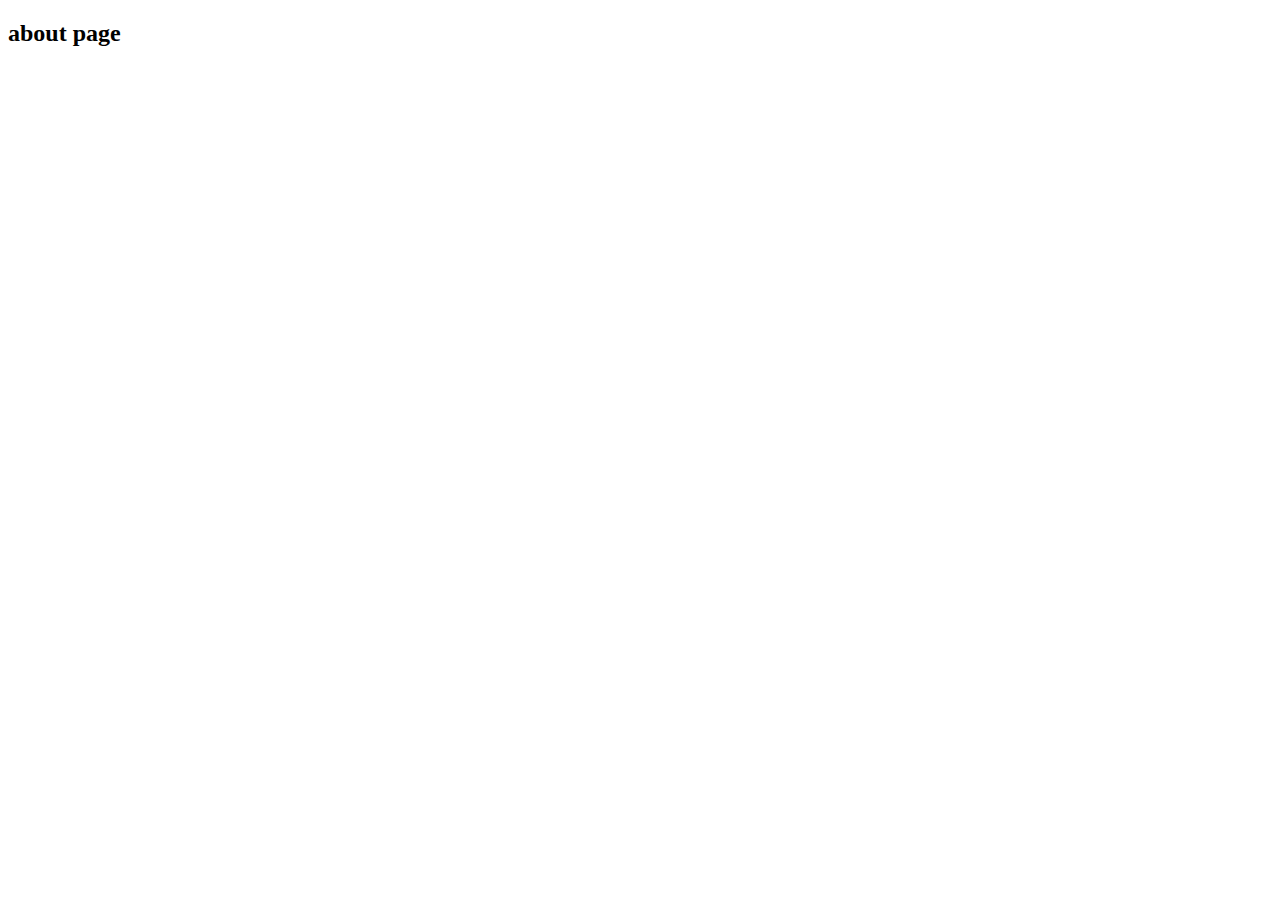
==== src/pages/about.html @ 9a6a2fca "Initial project setup && folder structure have created" ====
<!DOCTYPE html>
<html lang="en">
  <head>
    <meta charset="UTF-8" />
    <meta name="viewport" content="width=device-width, initial-scale=1.0" />
    <title>About | Comfy</title>
    <!-- font-awesome cdn -->
    <link
      rel="stylesheet"
      href="https://cdnjs.cloudflare.com/ajax/libs/font-awesome/5.14.0/css/all.min.css"
    />

    <!-- custom css links -->
    <link rel="stylesheet" href="../StyleSheet/style.css" />
    <link rel="stylesheet" href="../StyleSheet/responsive.css" />

    <!-- custom js -->
    <script defer type="module" src="../js/pages/about.js"></script>
  </head>
  <body>
    <h2>about page</h2>
  </body>
</html>
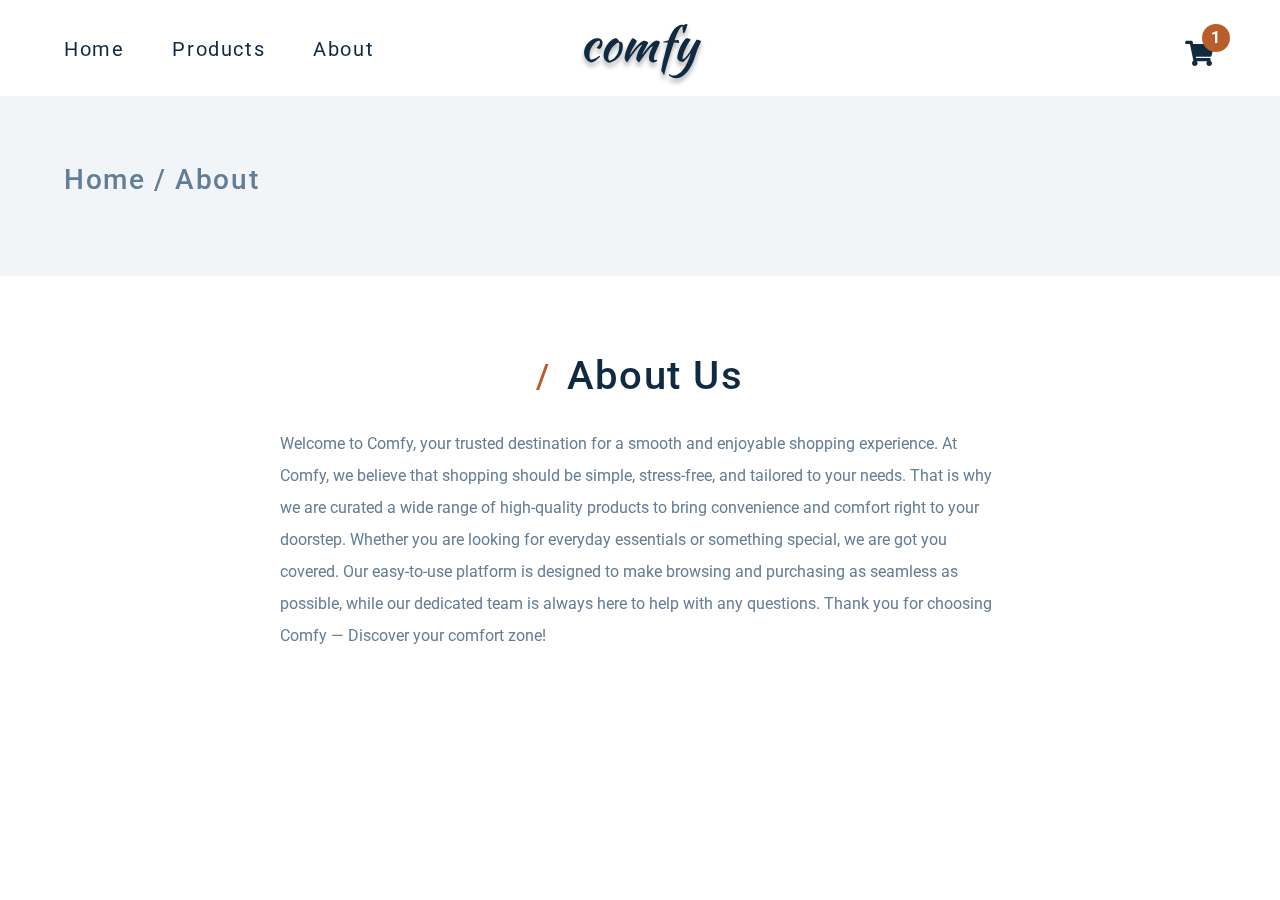
==== commit fe3ebef1: "Initial pages UI && responsive design have implemented" ====
--- a/src/pages/about.html
+++ b/src/pages/about.html
@@ -4,6 +4,10 @@
     <meta charset="UTF-8" />
     <meta name="viewport" content="width=device-width, initial-scale=1.0" />
     <title>About | Comfy</title>
+
+    <!--- favicon -->
+    <link rel="icon" href="../images/logo-black.svg" type="image/x-icon" />
+
     <!-- font-awesome cdn -->
     <link
       rel="stylesheet"
@@ -18,6 +22,107 @@
     <script defer type="module" src="../js/pages/about.js"></script>
   </head>
   <body>
-    <h2>about page</h2>
+    <!-- navbar -->
+    <nav class="navbar page">
+      <div class="nav-center">
+        <!-- links -->
+        <div>
+          <button class="toggle-nav">
+            <i class="fas fa-bars"></i>
+          </button>
+          <ul class="nav-links">
+            <li>
+              <a href="../../index.html" class="nav-link"> home </a>
+            </li>
+            <li>
+              <a href="./products.html" class="nav-link"> products </a>
+            </li>
+            <li>
+              <a href="./about.html" class="nav-link"> about </a>
+            </li>
+          </ul>
+        </div>
+        <!-- logo -->
+        <img src="../images/logo-black.svg" class="nav-logo" alt="logo" />
+        <!-- cart icon -->
+        <div class="toggle-container">
+          <button class="toggle-cart">
+            <i class="fas fa-shopping-cart"></i>
+          </button>
+          <span class="cart-item-count">1</span>
+        </div>
+      </div>
+    </nav>
+    <!-- hero -->
+    <section class="page-hero">
+      <div class="section-center">
+        <h3 class="page-hero-title">Home / About</h3>
+      </div>
+    </section>
+    <!-- sidebar -->
+    <div class="sidebar-overlay">
+      <aside class="sidebar">
+        <!-- close -->
+        <button class="sidebar-close">
+          <i class="fas fa-times"></i>
+        </button>
+        <!-- links -->
+        <ul class="sidebar-links">
+          <li>
+            <a href="../../index.html" class="sidebar-link">
+              <i class="fas fa-home fa-fw"></i>
+              home
+            </a>
+          </li>
+          <li>
+            <a href="./products.html" class="sidebar-link">
+              <i class="fas fa-couch fa-fw"></i>
+              products
+            </a>
+          </li>
+          <li>
+            <a href="./about.html" class="sidebar-link">
+              <i class="fas fa-book fa-fw"></i>
+              about
+            </a>
+          </li>
+        </ul>
+      </aside>
+    </div>
+    <!-- cart -->
+    <div class="cart-overlay">
+      <aside class="cart">
+        <button class="cart-close">
+          <i class="fas fa-times"></i>
+        </button>
+        <header>
+          <h3 class="text-slanted">your bag</h3>
+        </header>
+        <!-- cart items -->
+        <div class="cart-items"></div>
+        <!-- footer -->
+        <footer>
+          <h3 class="cart-total text-slanted">total : $12.99</h3>
+          <button class="cart-checkout btn">checkout</button>
+        </footer>
+      </aside>
+    </div>
+    <!-- about -->
+    <section class="section section-center about-page">
+      <div class="title">
+        <h2><span>/</span> About us</h2>
+      </div>
+      <p class="about-text">
+        Welcome to Comfy, your trusted destination for a smooth and enjoyable
+        shopping experience. At Comfy, we believe that shopping should be
+        simple, stress-free, and tailored to your needs. That is why we are
+        curated a wide range of high-quality products to bring convenience and
+        comfort right to your doorstep. Whether you are looking for everyday
+        essentials or something special, we are got you covered. Our easy-to-use
+        platform is designed to make browsing and purchasing as seamless as
+        possible, while our dedicated team is always here to help with any
+        questions. Thank you for choosing Comfy — Discover your comfort zone!
+      </p>
+    </section>
   </body>
 </html>
--- a/src/StyleSheet/style.css
+++ b/src/StyleSheet/style.css
@@ -0,0 +1,687 @@
+@import url("https://fonts.googleapis.com/css2?family=Roboto:ital,wght@0,100;0,300;0,400;0,500;0,700;0,900;1,100;1,300;1,400;1,500;1,700;1,900&display=swap");
+/*------ Variables ------*/
+:root {
+  /* dark shades of primary color*/
+  --clr-primary-1: hsl(21, 91%, 17%);
+  --clr-primary-2: hsl(21, 84%, 25%);
+  --clr-primary-3: hsl(21, 81%, 29%);
+  --clr-primary-4: hsl(21, 77%, 34%);
+  /* primary/main color */
+  --clr-primary-5: hsl(21, 62%, 45%);
+  /* lighter shades of primary color */
+  --clr-primary-6: hsl(21, 57%, 50%);
+  --clr-primary-7: hsl(21, 65%, 59%);
+  --clr-primary-8: hsl(21, 80%, 74%);
+  --clr-primary-9: hsl(21, 94%, 87%);
+  --clr-primary-10: hsl(21, 100%, 94%);
+  /* darkest grey - used for headings */
+  --clr-grey-1: #102a42;
+  --clr-grey-2: hsl(211, 39%, 23%);
+  --clr-grey-3: hsl(209, 34%, 30%);
+  --clr-grey-4: hsl(209, 28%, 39%);
+  /* grey used for paragraphs */
+  --clr-grey-5: hsl(210, 22%, 49%);
+  --clr-grey-6: hsl(209, 23%, 60%);
+  --clr-grey-7: hsl(211, 27%, 70%);
+  --clr-grey-8: hsl(210, 31%, 80%);
+  --clr-grey-9: hsl(212, 33%, 89%);
+  --clr-grey-10: hsl(210, 36%, 96%);
+  --clr-white: #fff;
+  --clr-red-dark: hsl(360, 67%, 44%);
+  --clr-red-light: hsl(360, 71%, 66%);
+  --clr-green-dark: hsl(125, 67%, 44%);
+  --clr-green-light: hsl(125, 71%, 66%);
+  --clr-black: #222;
+  --transition: all 0.3s linear;
+  --font: "Roboto", sans-serif;
+  --spacing: 0.1rem;
+  --radius: 0.25rem;
+  --light-shadow: 0 5px 15px rgba(0, 0, 0, 0.1);
+  --dark-shadow: 0 5px 15px rgba(0, 0, 0, 0.2);
+  --max-width: 1170px;
+  --fixed-width: 620px;
+}
+
+/*------ Global styles ------*/
+*,
+::after,
+::before {
+  margin: 0;
+  padding: 0;
+  box-sizing: border-box;
+}
+
+body {
+  font-family: var(--font);
+  background: var(--clr-white);
+  color: var(--clr-grey-1);
+  line-height: 1.5;
+  font-size: 0.875rem;
+}
+
+ul {
+  list-style-type: none;
+}
+
+a {
+  text-decoration: none;
+}
+
+h1,
+h2,
+h3,
+h4 {
+  letter-spacing: var(--spacing);
+  text-transform: capitalize;
+  line-height: 1.25;
+  margin-bottom: 0.75rem;
+  font-weight: 400;
+}
+
+h1 {
+  font-size: 3rem;
+}
+
+h2 {
+  font-size: 2rem;
+}
+
+h3 {
+  font-size: 1.25rem;
+}
+
+h4 {
+  font-size: 0.875rem;
+}
+
+p {
+  margin-bottom: 1.25rem;
+  color: var(--clr-grey-5);
+}
+
+.img {
+  width: 100%;
+  display: block;
+}
+
+.text-slanted {
+  font-family: "Kaushan Script", cursive;
+}
+
+.section-center {
+  width: 90vw;
+  max-width: var(--max-width);
+  margin: 0 auto;
+}
+
+.section {
+  padding: 5rem 0;
+}
+
+.btn {
+  background: var(--clr-primary-5);
+  color: var(--clr-white);
+  border-radius: var(--radius);
+  padding: 0.375rem 0.75rem;
+  text-transform: uppercase;
+  letter-spacing: var(--spacing);
+  display: inline-block;
+  transition: var(--transition);
+  border-color: transparent;
+  cursor: pointer;
+}
+
+.btn:hover {
+  background: var(--clr-primary-7);
+  color: var(--clr-black);
+}
+
+.section-loading {
+  text-align: center;
+  position: absolute;
+  top: 2rem;
+  left: 50%;
+  transform: translate(-50%, -50%);
+  text-align: center;
+}
+
+.page-loading {
+  position: fixed;
+  top: 0;
+  left: 0;
+  width: 100%;
+  height: 100%;
+  background: var(--clr-grey-10);
+  display: flex;
+  align-items: center;
+  justify-content: center;
+}
+
+/*------ Navbar ------*/
+.navbar {
+  height: 6rem;
+  background: transparent;
+  display: flex;
+  align-items: center;
+  justify-content: center;
+}
+
+.nav-center {
+  width: 90vw;
+  max-width: var(--max-width);
+  display: flex;
+  justify-content: space-between;
+  align-items: center;
+}
+
+.nav-links {
+  display: none;
+}
+
+.toggle-nav {
+  background: var(--clr-primary-5);
+  border-color: transparent;
+  color: var(--clr-white);
+  width: 3.75rem;
+  height: 2.25rem;
+  display: flex;
+  align-items: center;
+  justify-content: center;
+  font-size: 1.5rem;
+  border-radius: 2rem;
+  cursor: pointer;
+  transition: var(--transition);
+}
+
+.toggle-nav:hover {
+  background: var(--clr-primary-3);
+}
+
+.toggle-container {
+  position: relative;
+  margin-top: 0.75rem;
+}
+
+.toggle-cart {
+  background: transparent;
+  border-color: transparent;
+  font-size: 1.6rem;
+  color: var(--clr-white);
+  cursor: pointer;
+}
+
+.cart-item-count {
+  position: absolute;
+  top: -0.85rem;
+  right: -0.85rem;
+  background: var(--clr-primary-5);
+  width: 1.75rem;
+  height: 1.75rem;
+  display: grid;
+  place-items: center;
+  border-radius: 50%;
+  color: var(--clr-white);
+  font-weight: bold;
+  font-size: 1rem;
+}
+
+/*------ Page navbar ------*/
+.page .nav-link {
+  color: var(--clr-grey-1);
+}
+
+.page .nav-link:hover {
+  color: var(--clr-primary-5);
+}
+
+.page .toggle-cart {
+  color: var(--clr-grey-1);
+}
+
+/*------ Hero ------*/
+.hero {
+  min-height: 100vh;
+  margin-top: -6rem;
+  background: linear-gradient(rgba(0, 0, 0, 0.5), rgba(0, 0, 0, 0.5)), url("../images/main-bcg.jpeg") center/cover;
+  display: grid;
+  place-items: center;
+  color: var(--clr-white);
+}
+
+.hero-container {
+  width: 90vw;
+  max-width: var(--max-width);
+}
+
+.hero h1 {
+  font-weight: 700;
+}
+
+.hero h3 {
+  text-transform: none;
+  font-size: 1.5rem;
+}
+
+.hero-btn {
+  color: var(--clr-white);
+  background: transparent;
+  border: 1px solid var(--clr-white);
+  padding: 0.5rem 0.75rem;
+  display: inline-block;
+  margin-top: 0.75rem;
+  text-transform: uppercase;
+  letter-spacing: var(--spacing);
+  border-radius: var(--radius);
+  transition: var(--transition);
+}
+
+.hero-btn:hover {
+  background: var(--clr-white);
+  color: var(--clr-primary-5);
+}
+
+/*------ Sidebar ------*/
+.sidebar-overlay {
+  position: fixed;
+  top: 0;
+  left: 0;
+  width: 100%;
+  height: 100%;
+  display: grid;
+  place-items: center;
+  z-index: -1;
+  transition: var(--transition);
+  opacity: 0;
+  background: rgba(0, 0, 0, 0.5);
+}
+
+.sidebar-overlay.show {
+  opacity: 1;
+  z-index: 100;
+}
+
+.sidebar {
+  width: 90vw;
+  height: 95vh;
+  max-width: var(--fixed-width);
+  background: var(--clr-white);
+  border-radius: var(--radius);
+  box-shadow: var(--dark-shadow);
+  position: relative;
+  padding: 4rem;
+  transform: scale(0);
+}
+
+.show .sidebar {
+  transform: scale(1);
+}
+
+.sidebar-close {
+  font-size: 2rem;
+  background: transparent;
+  border-color: transparent;
+  color: var(--clr-grey-5);
+  position: absolute;
+  top: 1rem;
+  right: 1rem;
+  cursor: pointer;
+}
+
+.sidebar-link {
+  font-size: 1.5rem;
+  text-transform: capitalize;
+  color: var(--clr-grey-1);
+}
+
+.sidebar-link i {
+  color: var(--clr-grey-5);
+  margin-right: 1rem;
+  margin-bottom: 1rem;
+}
+
+/* Cart */
+.cart-overlay {
+  position: fixed;
+  top: 0;
+  left: 0;
+  width: 100%;
+  height: 100%;
+  background: rgba(0, 0, 0, 0.5);
+  transition: var(--transition);
+  opacity: 0;
+  z-index: -1;
+}
+
+.cart-overlay.show {
+  opacity: 1;
+  z-index: 100;
+}
+
+.cart {
+  position: fixed;
+  top: 0;
+  right: 0;
+  width: 100%;
+  height: 100%;
+  max-width: 400px;
+  background: var(--clr-grey-10);
+  padding: 3rem 1rem 0 1rem;
+  display: grid;
+  grid-template-rows: auto 1fr auto;
+  transition: var(--transition);
+  transform: translateX(100%);
+  overflow: scroll;
+}
+
+.show .cart {
+  transform: translateX(0);
+}
+
+.cart-close {
+  font-size: 2rem;
+  background: transparent;
+  border-color: transparent;
+  color: var(--clr-grey-5);
+  position: absolute;
+  top: 0.5rem;
+  left: 1rem;
+  cursor: pointer;
+}
+
+.cart header {
+  text-align: center;
+}
+
+.cart header h3 {
+  font-weight: 500;
+}
+
+.cart-total {
+  text-align: center;
+  margin-bottom: 2rem;
+  font-weight: 500;
+}
+
+.cart-checkout {
+  display: block;
+  width: 75%;
+  margin: 0 auto;
+  margin-bottom: 3rem;
+}
+
+/*------ Cart Item ------*/
+.cart-item {
+  margin: 1rem 0;
+  display: grid;
+  grid-template-columns: auto 1fr auto;
+  -moz-column-gap: 1.5rem;
+       column-gap: 1.5rem;
+  align-items: center;
+}
+
+.cart-item-img {
+  width: 75px;
+  height: 50px;
+  -o-object-fit: cover;
+     object-fit: cover;
+  border-radius: var(--radius);
+}
+
+.cart-item-name {
+  margin-bottom: 0.15rem;
+}
+
+.cart-item-price {
+  margin-bottom: 0;
+  font-size: 0.75rem;
+  color: var(--clr-grey-3);
+}
+
+.cart-item-remove-btn {
+  background: transparent;
+  border-color: transparent;
+  color: var(--clr-grey-5);
+  letter-spacing: var(--spacing);
+  cursor: pointer;
+}
+
+.cart-item-amount {
+  margin-bottom: 0;
+  text-align: center;
+  color: var(--clr-grey-3);
+  line-height: 1;
+}
+
+.cart-item-increase-btn,
+.cart-item-decrease-btn {
+  background: transparent;
+  border-color: transparent;
+  color: var(--clr-primary-5);
+  cursor: pointer;
+  font-size: 0.85rem;
+  padding: 0.25rem;
+}
+
+/*------ Title ------*/
+.title h2 {
+  display: flex;
+  justify-content: center;
+  align-items: center;
+  font-weight: 500;
+}
+
+.title span {
+  color: var(--clr-primary-5);
+  font-size: 0.85em;
+  margin-right: 1rem;
+}
+
+/*------ Product ------*/
+.product-img {
+  height: 15rem;
+  -o-object-fit: cover;
+     object-fit: cover;
+  border-radius: var(--radius);
+}
+
+.product-container {
+  position: relative;
+}
+
+.product-icons {
+  position: absolute;
+  top: 50%;
+  left: 50%;
+  transform: translate(-50%, -50%);
+  opacity: 0;
+  display: flex;
+  transition: var(--transition);
+}
+
+.product-icon {
+  width: 2.25rem;
+  height: 2.25rem;
+  background: var(--clr-primary-5);
+  color: var(--clr-white);
+  display: grid;
+  place-items: center;
+  border-radius: 50%;
+  transition: var(--transition);
+  cursor: pointer;
+  font-size: 1rem;
+  border-color: transparent;
+  margin: 0 0.5rem;
+}
+
+.product-icon:hover {
+  background: var(--clr-primary-7);
+}
+
+.product-container:hover .product-icons {
+  opacity: 1;
+}
+
+.product footer {
+  padding: 0.75rem 0;
+  text-align: center;
+}
+
+.product-name {
+  margin-bottom: 0.25rem;
+  text-transform: capitalize;
+  letter-spacing: var(--spacing);
+}
+
+.product-price {
+  margin-bottom: 0;
+  color: var(--clr-grey-3);
+  font-weight: 700;
+}
+
+.featured-center {
+  margin: 3rem auto 2rem auto;
+  display: grid;
+  gap: 1rem;
+  min-height: 6rem;
+  position: relative;
+}
+
+.featured .btn {
+  display: block;
+  width: 11rem;
+  margin: 0 auto;
+  text-align: center;
+}
+
+/*------ About page ------*/
+.about-text {
+  line-height: 2;
+  max-width: 45em;
+  margin: 0 auto;
+  margin-top: 2rem;
+}
+
+/*------ Products page ------*/
+.products {
+  width: 90vw;
+  display: grid;
+  grid-gap: 1rem;
+  margin: 4rem auto;
+  max-width: var(--max-width);
+  position: relative;
+}
+
+.filters-container {
+  position: sticky;
+  top: 1rem;
+}
+
+.filters h4 {
+  font-weight: 500;
+  margin: 1.5rem 0 0.5rem;
+}
+
+.search-input {
+  padding: 0.5rem;
+  background: var(--clr-grey-10);
+  border-radius: var(--radius);
+  border-color: transparent;
+  letter-spacing: var(--spacing);
+}
+
+.search-input::-moz-placeholder {
+  text-transform: capitalize;
+}
+
+.search-input::placeholder {
+  text-transform: capitalize;
+}
+
+.company-btn {
+  display: block;
+  margin: 0.25em 0;
+  padding: 0.25rem;
+  text-transform: capitalize;
+  background: transparent;
+  border-color: transparent;
+  letter-spacing: var(--spacing);
+  color: var(--clr-grey-5);
+  cursor: pointer;
+  transition: var(--transition);
+}
+
+.company-btn:hover {
+  color: var(--clr-grey-3);
+}
+
+.price-filter {
+  background: var(--clr-grey-5) !important;
+  color: var(--clr-grey-5);
+}
+
+.filter-error {
+  position: absolute;
+  top: 5rem;
+  left: 0;
+  width: 100%;
+  text-align: center;
+  margin-top: 4rem;
+}
+
+/*------ Single Product page ------*/
+.page-hero {
+  min-height: 20vh;
+  display: grid;
+  place-items: center;
+  background: var(--clr-grey-10);
+  color: var(--clr-grey-5);
+}
+
+.page-hero-title {
+  font-weight: 500;
+}
+
+.single-product {
+  padding: 2rem 0;
+}
+
+.single-product-center {
+  margin: 2rem auto;
+  display: grid;
+  gap: 1rem 2rem;
+}
+
+.single-product-img {
+  height: 25rem;
+  border-radius: var(--radius);
+  -o-object-fit: cover;
+     object-fit: cover;
+}
+
+.single-product-company {
+  font-size: 1.2rem;
+  color: var(--clr-grey-8);
+  text-transform: uppercase;
+  letter-spacing: var(--spacing);
+  margin-bottom: 1.25rem;
+}
+
+.single-product-price {
+  color: var(--clr-grey-3);
+  font-size: 1.25rem;
+  font-weight: 500;
+}
+
+.product-color {
+  display: inline-block;
+  width: 1rem;
+  height: 1rem;
+  border-radius: 50%;
+  background: #222;
+  margin: 0.5rem 0.5rem 1.5rem 0;
+}
+
+.single-product-desc {
+  max-width: 25em;
+  line-height: 1.8;
+}--- a/src/StyleSheet/responsive.css
+++ b/src/StyleSheet/responsive.css
@@ -0,0 +1,114 @@
+@media screen and (min-width: 800px) {
+  h1 {
+    font-size: 4rem;
+  }
+  h2 {
+    font-size: 2.5rem;
+  }
+  h3 {
+    font-size: 1.75rem;
+  }
+  h4 {
+    font-size: 1rem;
+  }
+  body {
+    font-size: 1rem;
+  }
+  h1,
+  h2,
+  h3,
+  h4 {
+    line-height: 1;
+  }
+  .nav-center {
+    position: relative;
+  }
+  .nav-logo {
+    position: absolute;
+    top: 50%;
+    left: 65%;
+    transform: translate(-50%, -50%);
+  }
+  .toggle-nav {
+    display: none;
+  }
+  .nav-links {
+    display: flex;
+    font-size: 1.5rem;
+    text-transform: capitalize;
+  }
+  .nav-link {
+    color: var(--clr-white);
+    margin-right: 3rem;
+    letter-spacing: var(--spacing);
+    transition: var(--transition);
+    font-size: 1.25rem;
+  }
+  .nav-link:hover {
+    color: var(--clr-primary-5);
+  }
+  .sidebar-overlay {
+    display: none;
+  }
+  .hero h3 {
+    font-size: 1.5rem;
+    margin: 1rem 0;
+  }
+}
+@media screen and (min-width: 992px) {
+  .nav-logo {
+    left: 50%;
+  }
+  .hero h1 {
+    font-size: 4.4rem;
+    letter-spacing: 5px;
+  }
+  .hero h3 {
+    font-size: 2.75rem;
+    margin: 1.5rem 0;
+  }
+  .featured-center {
+    display: grid;
+    grid-template-columns: 1fr 1fr;
+  }
+  .single-product-center {
+    grid-template-columns: 1fr 1fr;
+  }
+  .products-container {
+    display: grid;
+    grid-template-columns: repeat(2, 1fr);
+    gap: 1rem;
+  }
+  .products-container .product-img {
+    height: 10rem;
+  }
+  .products-container .product-name {
+    font-size: 0.85rem;
+  }
+  .products-container .product-price {
+    font-size: 0.85rem;
+  }
+}
+@media screen and (min-width: 768px) {
+  .products {
+    grid-template-columns: 200px 1fr;
+  }
+  .categories {
+    position: sticky;
+    top: 1rem;
+  }
+}
+@media screen and (min-width: 1200px) {
+  .featured-center {
+    display: grid;
+    grid-template-columns: 1fr 1fr 1fr;
+  }
+  .product .img {
+    height: 13rem;
+  }
+}
+@media screen and (min-width: 1170px) {
+  .products-container {
+    grid-template-columns: repeat(3, 1fr);
+  }
+}